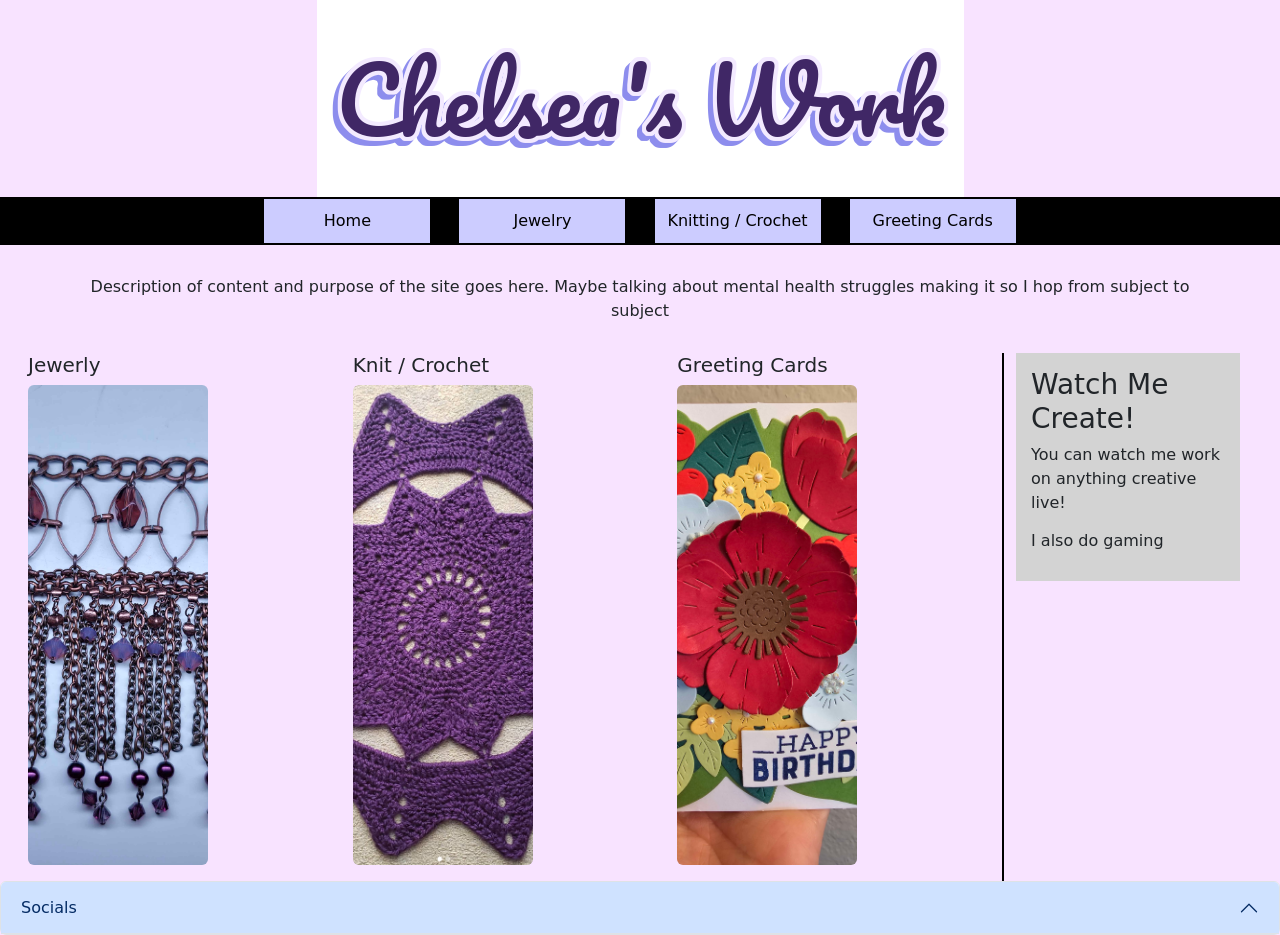
==== index.html @ 7417227a "Update index.html" ====
<!DOCTYPE html>
<html lang="en">
<head>
  <meta charset="utf-8">
  <title>Chelsea's Work</title>
  <link href="https://cdn.jsdelivr.net/npm/bootstrap@5.3.8/dist/css/bootstrap.min.css" 
        rel="stylesheet">
  <link rel="stylesheet" 
        href="style.css">
</head>
  
<body>
  <header>
    <div class="TitleImage">
    <img src="flamingtext_com-20961118.png" 
          alt="Website Header reading Chelsea's work">
    </div>
        <nav class="navbox">
          <ul>
            <li><a href="https://chelseaswork.github.io/ChelseasWork/">Home</a></li>
            <li><a href="Jewelry.html">Jewelry</a></li>
            <li><a href="KnittingCrocheting.html">Knitting / Crochet</a></li>
            <li><a href="#contact">Greeting Cards</a></li>
          </ul>
        </nav>
    
  </header>

  <main>
    <div class="WebDescr">
Description of content and purpose of the site goes here. Maybe talking about mental health struggles making it so I hop from subject to subject
    </div>
 


<div class="HOMEcontent"> <!-- Main Div holding both left and right containers -->

  <div class="HOMEImages row row-cols-1 row-cols-md-3 g-4">
      <!-- Card1 -->
        <div class="col">
          <div class="card">
            <div class="card-body">
              <h5 class="card-title">Jewerly</h5>
                <img src="20260624_184011.jpg"
                     class="img-fluid rounded mb-3" 
                     alt="Jewelry Image">
           </div>
          </div>
        </div>
    
      <!-- Card2 -->
        <div class="col">
          <div class="card">
            <div class="card-body">
              <h5 class="card-title">Knit / Crochet</h5>
                <img src="Screenshot 2026-11-03 203035.png" 
                     class="img-fluid rounded mb-3" 
                     alt="Knit / Crochet Image">
           </div>
          </div>
        </div>

    <!-- Card3 -->
        <div class="col">
          <div class="card">
            <div class="card-body">
              <h5 class="card-title">Greeting Cards</h5>
                <img src="20240513_145009.jpg" 
                     class="img-fluid rounded mb-3" 
                     alt="Greeting Card Image">
           </div>
          </div>
        </div>

    

  <!-- Right aside block  -->
  <aside class="TwitchinfoASIDE">
    <div class="TwitchinfoBOX">
      <h3>Watch Me Create!</h3>
      <p>You can watch me work on anything creative live! <br> <h6>I also do gaming</h6> </p>
    </div>
  </aside>
</div>
</div>
   </main>
  <footer>
    
    <div class="accordion" id="accordionSocials">
        <div class="accordion-item">
            <h2 class="accordion-header" id="headingOne">
                <button class="accordion-button" type="button" 
                  data-bs-toggle="collapse" 
                  data-bs-target="#collapseOne" 
                  aria-expanded="false" 
                  aria-controls="collapseOne">
                Socials
                </button>
    </h2>
          
        <div id="collapseOne" 
          class="accordion-collapse collapse" 
          aria-labelledby="headingOne" 
          data-bs-parent="#accordionSocials">
          
          <div class="accordion-body">
        <!-- insert social media things here -->

        <a href="https://www.instagram.com/particular_article" 
           class="instagramlink">
        <img 
          src="https://upload.wikimedia.org/wikipedia/commons/9/95/Instagram_logo_2022.svg?utm_source=commons.wikimedia.org&utm_campaign=index&utm_content=original" 
          alt="instagram link">
</a>
        
      
      </div>
    </div>
  </div>
</div>
  
  </footer>
  
<script src="https://cdn.jsdelivr.net/npm/bootstrap@5.3.8/dist/js/bootstrap.bundle.min.js"></script>
</body>
</html>
---- style.css ----
/*
contents: Home = 53
       Jewelry = 94
*/


body{
  background-color: #F8E3FF;
}

.TitleImage {
  text-align: center;
  margin-bottom: 0 !important;
  padding-bottom: 0 !important;

}
header nav ul {
  list-style: none !important;
  text-align: center !important;
  background-color: black !important;
  margin: 0 !important;
  padding: 0 !important;
}

header nav li {
  display: inline-block !important;
  width: 170px;
  margin: 0 10px;
}

header nav a {
  display: block !important;
  text-decoration: none !important;
  border: 2px solid black !important;
  color: black !important;
  padding: 10px 0px !important;
  background-color: #CCCCFF !important;
  text-align: center;

}

main {
width: 100%;
max-width: 1200px;
margin: 0 auto;
}


.WebDescr {
  text-align: center;
  padding: 30px 50px 30px 50px;


}

/*CSS for HOME page */
.HOMEcontent {
    display: flex !important;
    flex-direction: row !important;
    justify-content: flex-start;
    align-items: flex-start;
    gap: 40px;
    width: 100%;
}


.HOMEImages {
    display: flex !important;
    flex-direction: row !important;
    flex-wrap: nowrap;
    gap: 15px;
    flex: 1;
    min-width: 0;
}

.HOMEImages .col {
    flex: 1 1 0;
    min-width: 0;
    padding: 0;
}

.HOMEImages .card {
    border: none !important;
    box-shadow: none !important;
    background: transparent;
}

.HOMEImages .card-body {
    padding: 0;
}




.Knit-and-crochet-split{
       display: flex !important;
  flex-direction: row !important;
  gap: 15px; 
}


.HOMEImages img {
  display: block !important;
  width: 180px !important;
  height: 480px !important;
  object-fit: cover;
  background-color: darkgrey;

}


.TwitchinfoASIDE {
       border-left: 2px solid black !important;
    flex: 0 0 250px;
    display: block !important;
    width: 250px;
}


.TwitchinfoBOX{
  justify-content: center;
  padding: 15px;
  background-color: lightgray;
  }

/*CSS for Jewelry page */
.JEWELRYimages{
  display: flex !important;
  flex-direction: row !important;
  gap: 15px;  
}

.jewelry-form-style input[type="text"]{
  width: 250px;
  display: block;
  margin-bottom: 10px;

}

.jewelry-form-style input[type="checkbox"]{
       width: auto;
       display: inline-block !important;
       margin-right: 5px;

}
.jewelry-form-style input[type="checkbox"] + label{
       display: inline-block !important;
       margin-right: 15px;

}
/*CSS for Knit and crochet page */
.Knit-and-crochet-split{
  display: grid;
  grid-template-columns: 1fr 1fr; 
  gap: 60px; 
  padding: 20px;
  max-width: 1200px;
  margin: 0 auto;
}

.category h2 {
  text-align: center;
  margin-bottom: 20px;
}

.image-grid img {
  width: 100%;
  border-radius: 8px;
}


.HOMEImages .card {
    border: none !important;
    box-shadow: none !important;
}
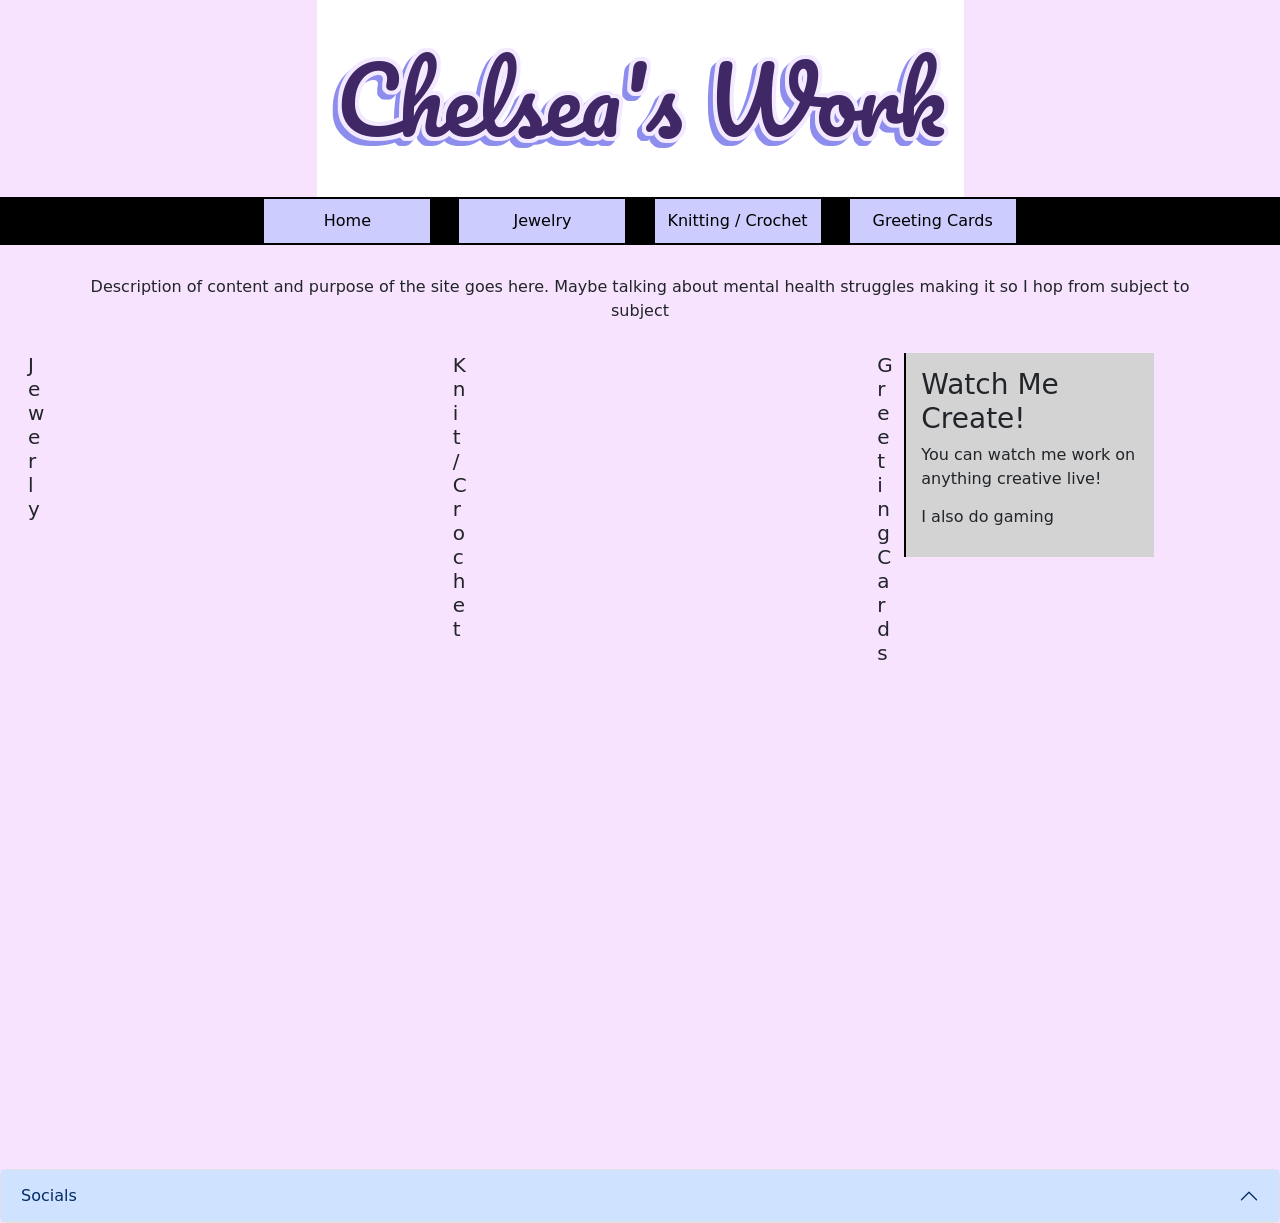
==== commit f75a24a8: "Update index.html" ====
--- a/index.html
+++ b/index.html
@@ -38,6 +38,8 @@
   <div class="HOMEImages row row-cols-1 row-cols-md-3 g-4">
       <!-- Card1 -->
         <div class="col">
+          <a href="Jewelry.html" 
+             class="text-decoration-none text-reset">
           <div class="card">
             <div class="card-body">
               <h5 class="card-title">Jewerly</h5>
@@ -50,6 +52,8 @@
     
       <!-- Card2 -->
         <div class="col">
+          <a href="KnittingCrocheting.html" 
+             class="text-decoration-none text-reset">
           <div class="card">
             <div class="card-body">
               <h5 class="card-title">Knit / Crochet</h5>
@@ -62,6 +66,8 @@
 
     <!-- Card3 -->
         <div class="col">
+          <a href="KnittingCrocheting.html" 
+             class="text-decoration-none text-reset">
           <div class="card">
             <div class="card-body">
               <h5 class="card-title">Greeting Cards</h5>
--- a/style.css
+++ b/style.css
@@ -101,7 +101,7 @@
 
 .HOMEImages img {
   display: block !important;
-  width: 180px !important;
+  width: 220px !important;
   height: 480px !important;
   object-fit: cover;
   background-color: darkgrey;
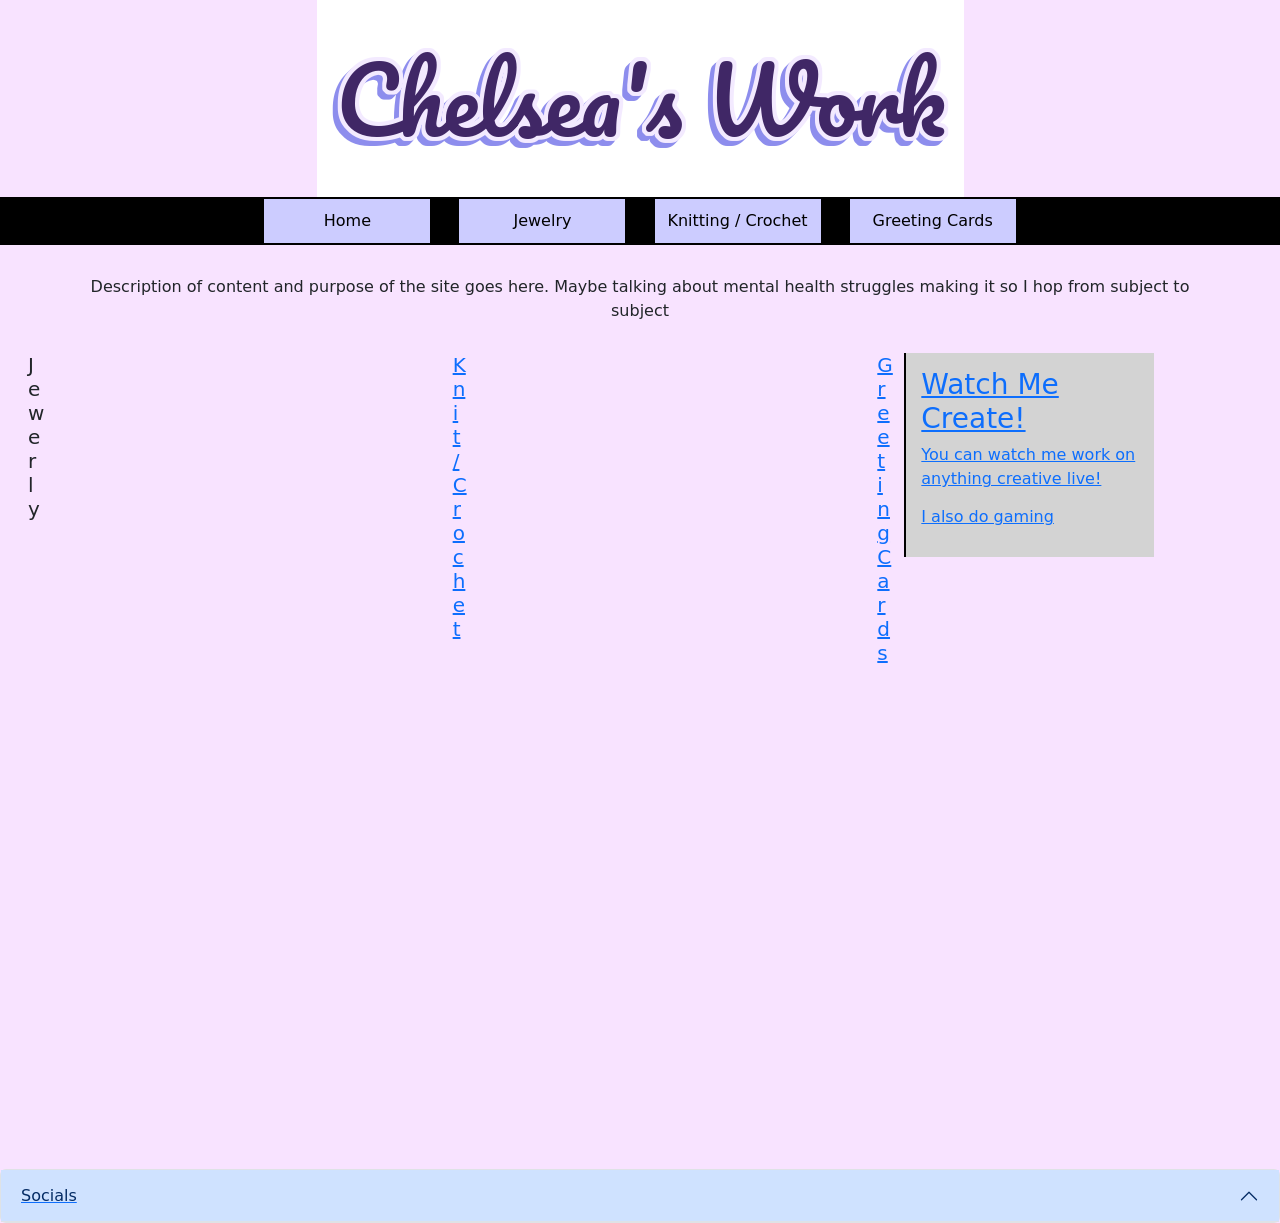
==== commit 25704497: "Update index.html" ====
--- a/index.html
+++ b/index.html
@@ -20,7 +20,7 @@
             <li><a href="https://chelseaswork.github.io/ChelseasWork/">Home</a></li>
             <li><a href="Jewelry.html">Jewelry</a></li>
             <li><a href="KnittingCrocheting.html">Knitting / Crochet</a></li>
-            <li><a href="#contact">Greeting Cards</a></li>
+            <li><a href="GreetingCards.html">Greeting Cards</a></li>
           </ul>
         </nav>
     
@@ -38,11 +38,10 @@
   <div class="HOMEImages row row-cols-1 row-cols-md-3 g-4">
       <!-- Card1 -->
         <div class="col">
-          <a href="Jewelry.html" 
-             class="text-decoration-none text-reset">
           <div class="card">
             <div class="card-body">
               <h5 class="card-title">Jewerly</h5>
+              <a href="Jewelry.html">
                 <img src="20260624_184011.jpg"
                      class="img-fluid rounded mb-3" 
                      alt="Jewelry Image">
@@ -52,11 +51,10 @@
     
       <!-- Card2 -->
         <div class="col">
-          <a href="KnittingCrocheting.html" 
-             class="text-decoration-none text-reset">
           <div class="card">
             <div class="card-body">
               <h5 class="card-title">Knit / Crochet</h5>
+               <a href="KnittingCrocheting.html">
                 <img src="Screenshot 2026-11-03 203035.png" 
                      class="img-fluid rounded mb-3" 
                      alt="Knit / Crochet Image">
@@ -66,11 +64,10 @@
 
     <!-- Card3 -->
         <div class="col">
-          <a href="KnittingCrocheting.html" 
-             class="text-decoration-none text-reset">
           <div class="card">
             <div class="card-body">
               <h5 class="card-title">Greeting Cards</h5>
+                <a href="GreetingCards.html">
                 <img src="20240513_145009.jpg" 
                      class="img-fluid rounded mb-3" 
                      alt="Greeting Card Image">
--- a/style.css
+++ b/style.css
@@ -101,7 +101,7 @@
 
 .HOMEImages img {
   display: block !important;
-  width: 220px !important;
+  width: 200px !important;
   height: 480px !important;
   object-fit: cover;
   background-color: darkgrey;
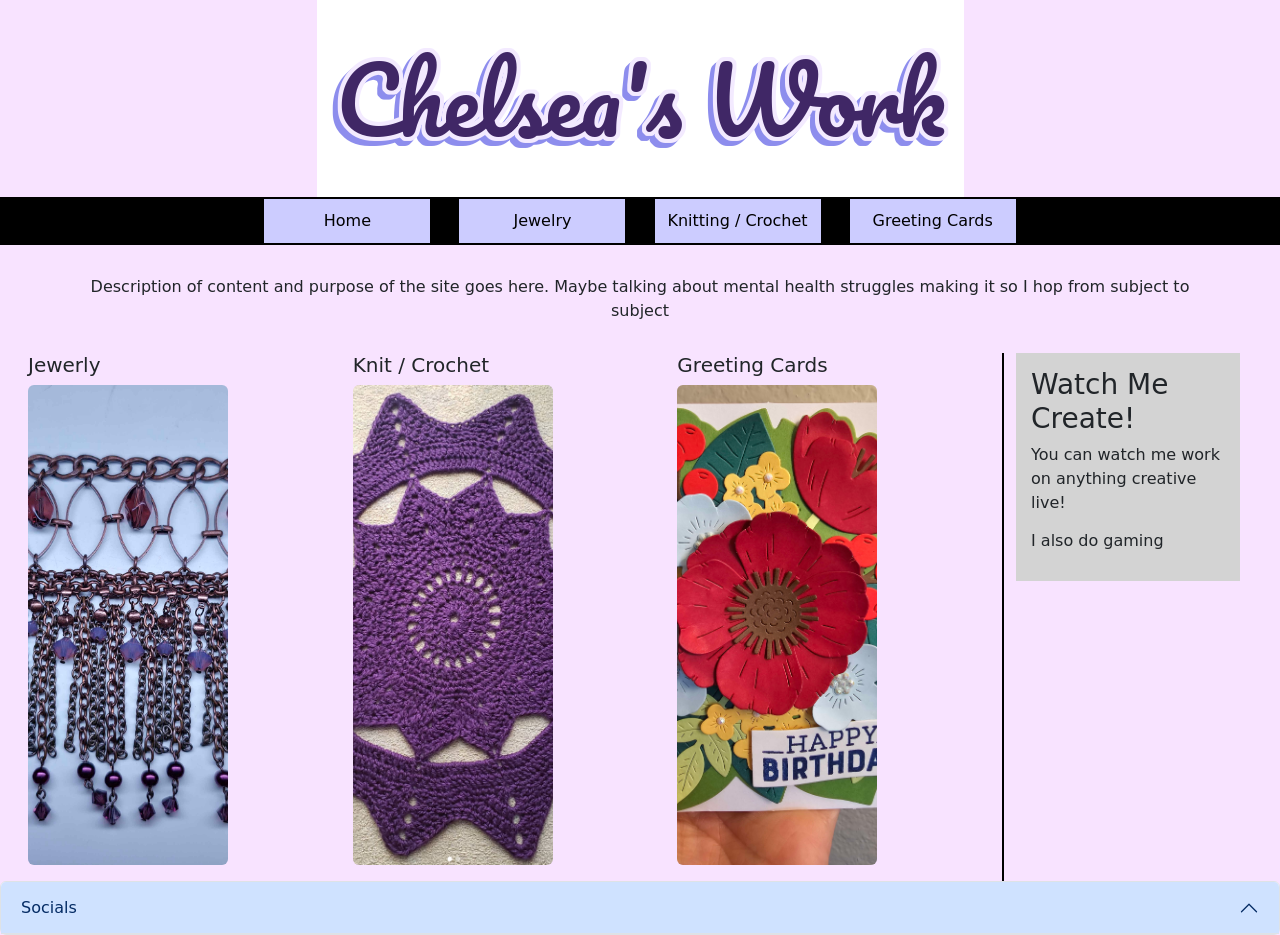
==== commit e4316447: "Update index.html" ====
--- a/index.html
+++ b/index.html
@@ -45,6 +45,7 @@
                 <img src="20260624_184011.jpg"
                      class="img-fluid rounded mb-3" 
                      alt="Jewelry Image">
+              </a>
            </div>
           </div>
         </div>
@@ -58,6 +59,7 @@
                 <img src="Screenshot 2026-11-03 203035.png" 
                      class="img-fluid rounded mb-3" 
                      alt="Knit / Crochet Image">
+               </a>
            </div>
           </div>
         </div>
@@ -71,6 +73,7 @@
                 <img src="20240513_145009.jpg" 
                      class="img-fluid rounded mb-3" 
                      alt="Greeting Card Image">
+                </a>
            </div>
           </div>
         </div>
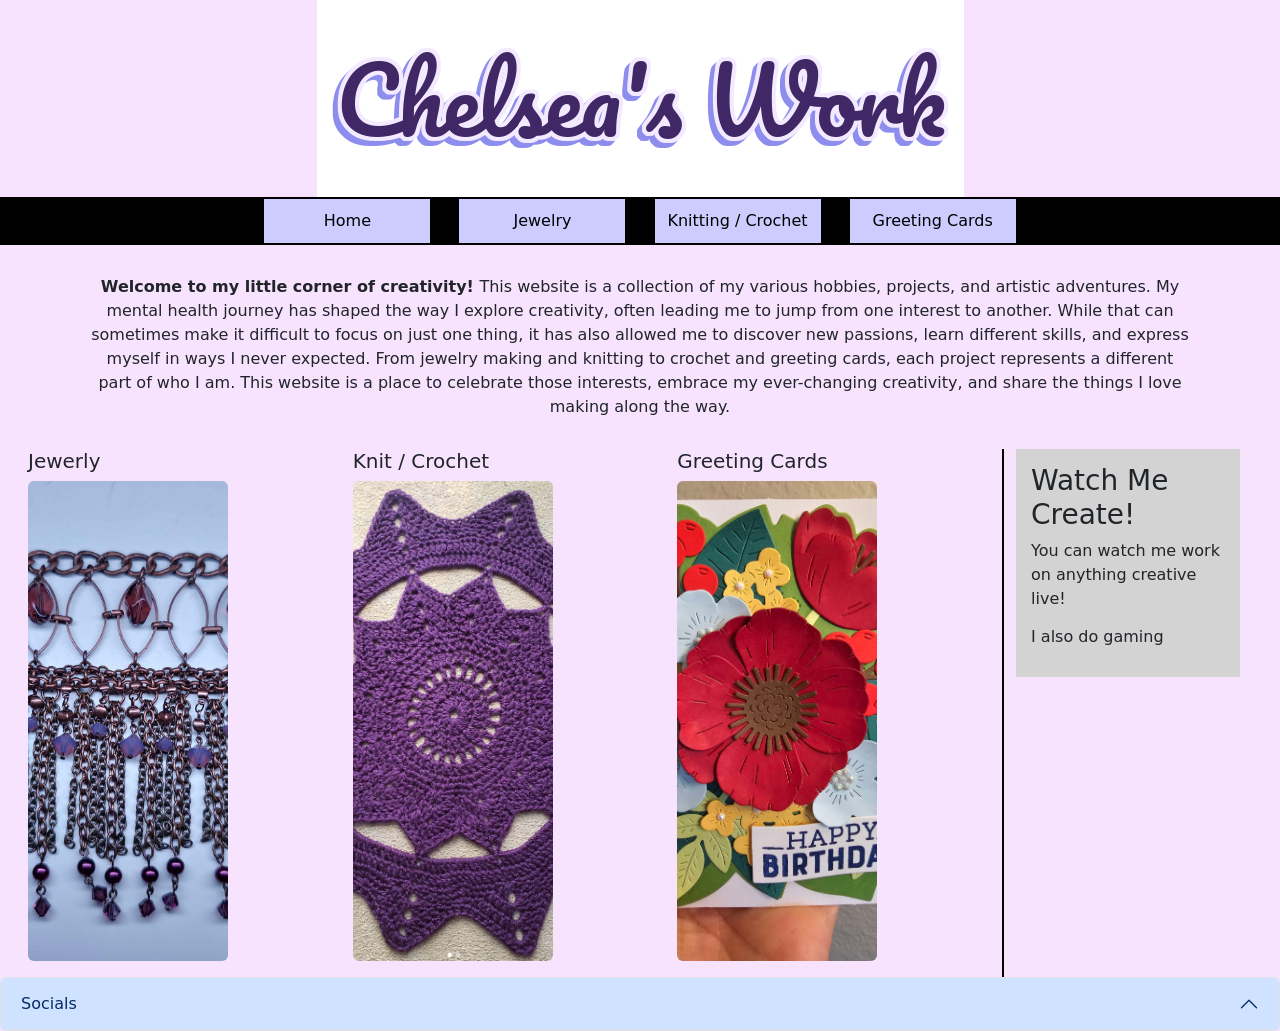
==== commit 76b79c96: "Update index.html" ====
--- a/index.html
+++ b/index.html
@@ -28,7 +28,8 @@
 
   <main>
     <div class="WebDescr">
-Description of content and purpose of the site goes here. Maybe talking about mental health struggles making it so I hop from subject to subject
+<b>Welcome to my little corner of creativity! </b>
+      This website is a collection of my various hobbies, projects, and artistic adventures. My mental health journey has shaped the way I explore creativity, often leading me to jump from one interest to another. While that can sometimes make it difficult to focus on just one thing, it has also allowed me to discover new passions, learn different skills, and express myself in ways I never expected. From jewelry making and knitting to crochet and greeting cards, each project represents a different part of who I am. This website is a place to celebrate those interests, embrace my ever-changing creativity, and share the things I love making along the way.
     </div>
  
 
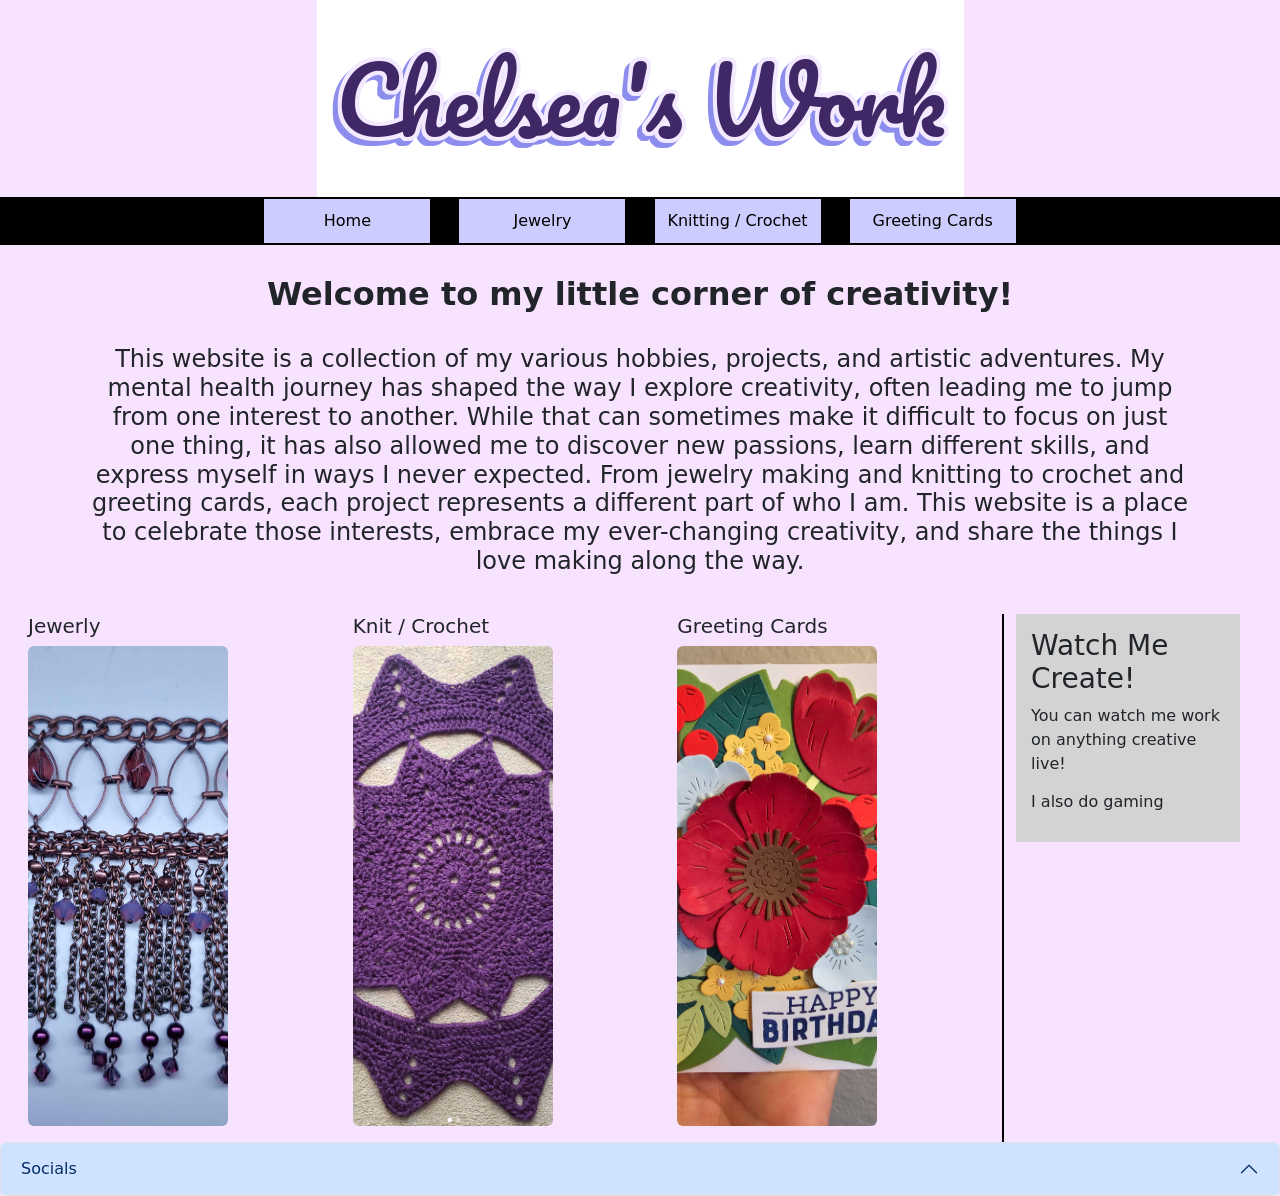
==== commit 2fdfc634: "Update index.html" ====
--- a/index.html
+++ b/index.html
@@ -28,9 +28,9 @@
 
   <main>
     <div class="WebDescr">
-<b>Welcome to my little corner of creativity! </b>
-      This website is a collection of my various hobbies, projects, and artistic adventures. My mental health journey has shaped the way I explore creativity, often leading me to jump from one interest to another. While that can sometimes make it difficult to focus on just one thing, it has also allowed me to discover new passions, learn different skills, and express myself in ways I never expected. From jewelry making and knitting to crochet and greeting cards, each project represents a different part of who I am. This website is a place to celebrate those interests, embrace my ever-changing creativity, and share the things I love making along the way.
-    </div>
+<h2><b>Welcome to my little corner of creativity! </b></h2> <br>
+     <h4> This website is a collection of my various hobbies, projects, and artistic adventures. My mental health journey has shaped the way I explore creativity, often leading me to jump from one interest to another. While that can sometimes make it difficult to focus on just one thing, it has also allowed me to discover new passions, learn different skills, and express myself in ways I never expected. From jewelry making and knitting to crochet and greeting cards, each project represents a different part of who I am. This website is a place to celebrate those interests, embrace my ever-changing creativity, and share the things I love making along the way.
+    </h4></div>
  
 
 
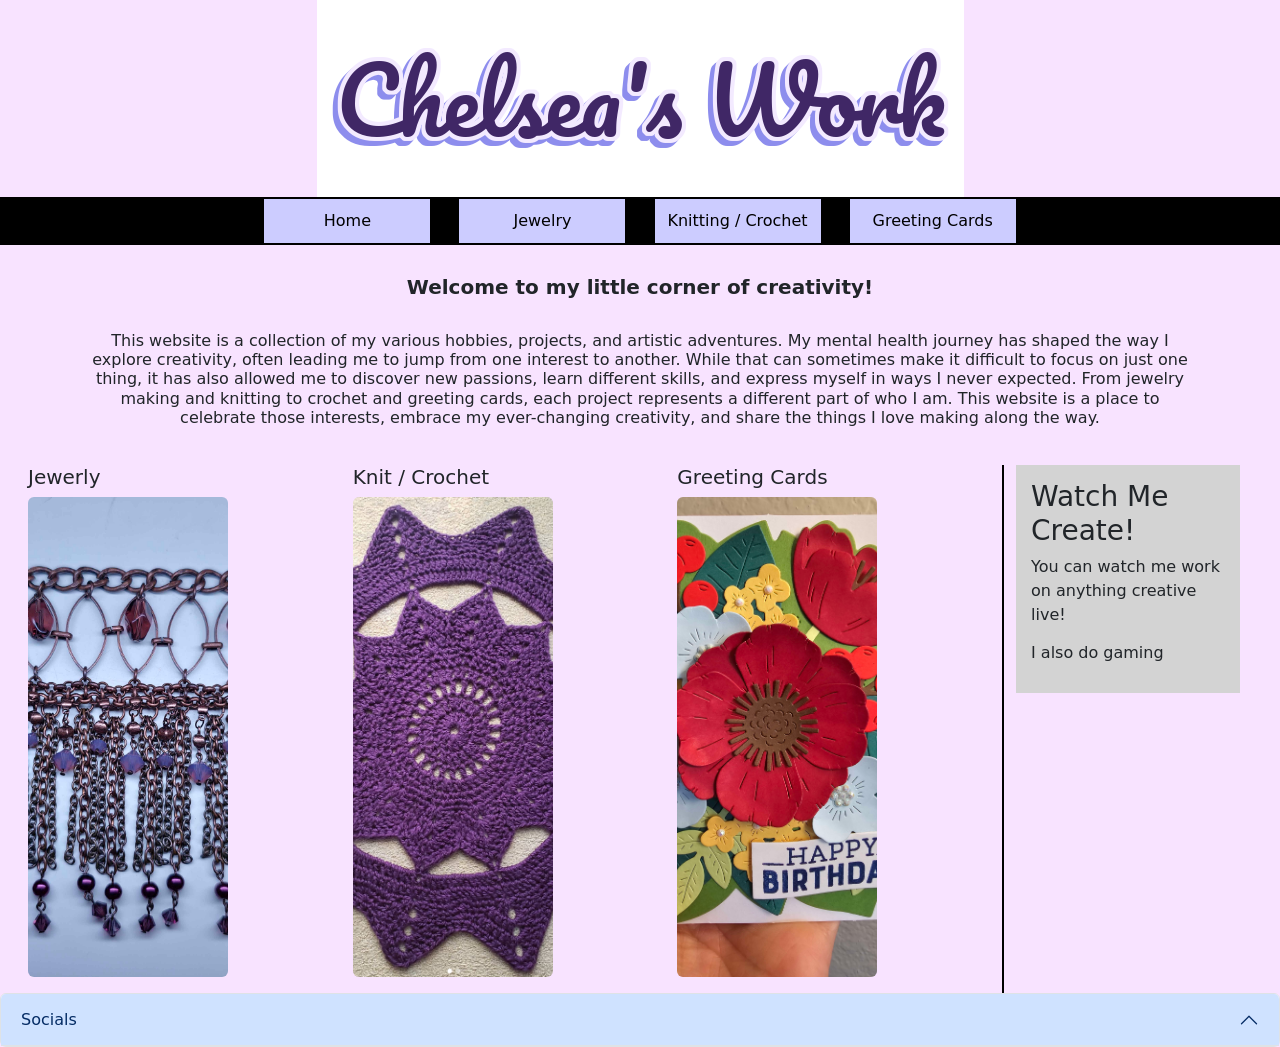
==== commit 83fed70f: "Update index.html" ====
--- a/index.html
+++ b/index.html
@@ -28,9 +28,9 @@
 
   <main>
     <div class="WebDescr">
-<h2><b>Welcome to my little corner of creativity! </b></h2> <br>
-     <h4> This website is a collection of my various hobbies, projects, and artistic adventures. My mental health journey has shaped the way I explore creativity, often leading me to jump from one interest to another. While that can sometimes make it difficult to focus on just one thing, it has also allowed me to discover new passions, learn different skills, and express myself in ways I never expected. From jewelry making and knitting to crochet and greeting cards, each project represents a different part of who I am. This website is a place to celebrate those interests, embrace my ever-changing creativity, and share the things I love making along the way.
-    </h4></div>
+<h5><b>Welcome to my little corner of creativity! </b></h5> <br>
+     <h6> This website is a collection of my various hobbies, projects, and artistic adventures. My mental health journey has shaped the way I explore creativity, often leading me to jump from one interest to another. While that can sometimes make it difficult to focus on just one thing, it has also allowed me to discover new passions, learn different skills, and express myself in ways I never expected. From jewelry making and knitting to crochet and greeting cards, each project represents a different part of who I am. This website is a place to celebrate those interests, embrace my ever-changing creativity, and share the things I love making along the way.
+    </h6></div>
  
 
 
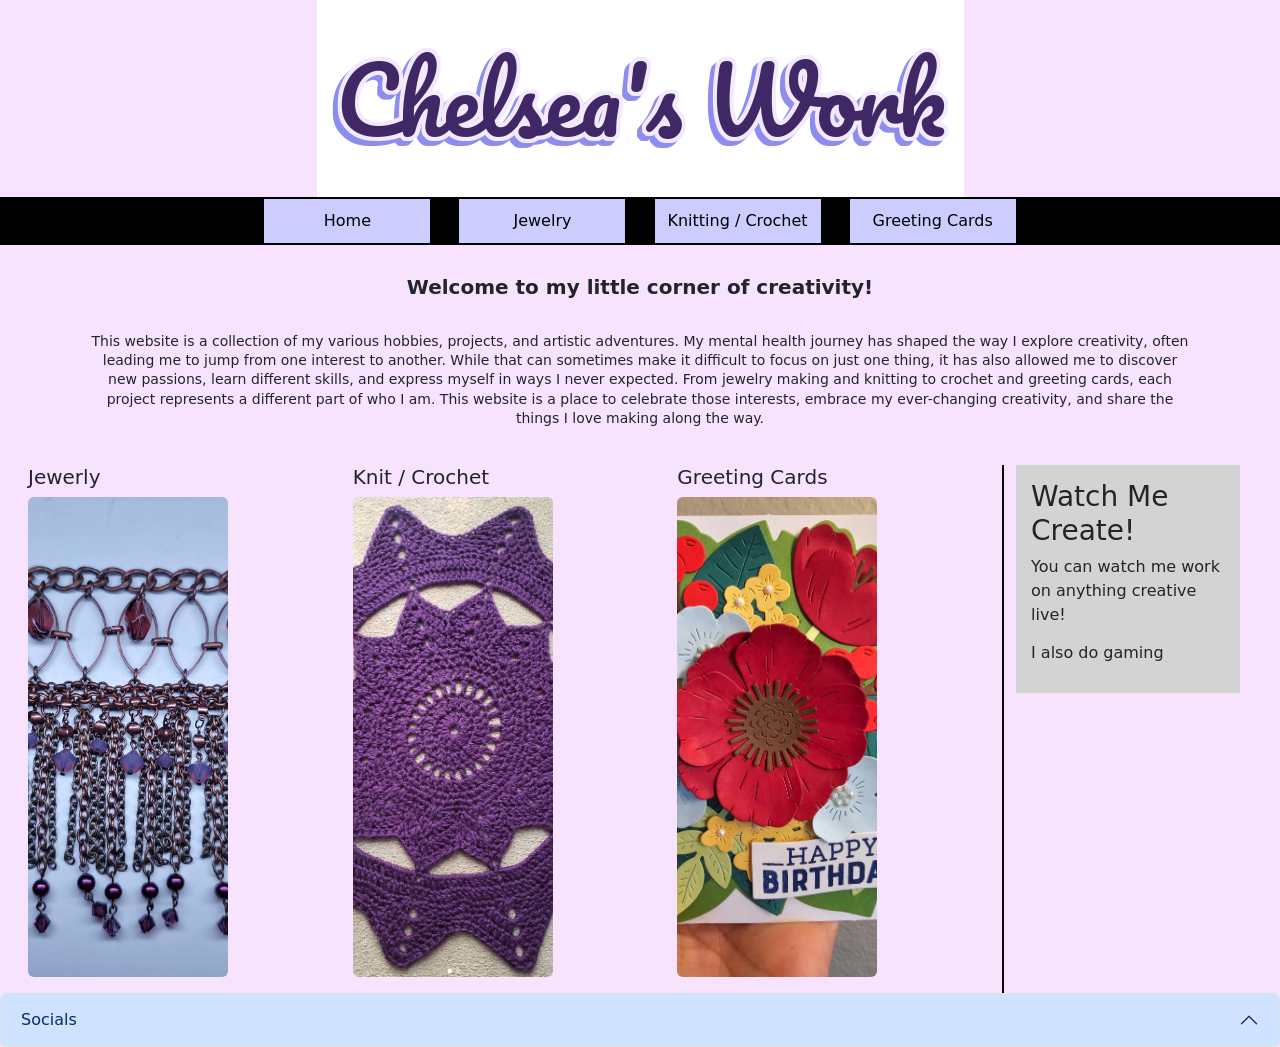
==== commit 9f675a00: "Update index.html" ====
--- a/index.html
+++ b/index.html
@@ -29,8 +29,8 @@
   <main>
     <div class="WebDescr">
 <h5><b>Welcome to my little corner of creativity! </b></h5> <br>
-     <h6> This website is a collection of my various hobbies, projects, and artistic adventures. My mental health journey has shaped the way I explore creativity, often leading me to jump from one interest to another. While that can sometimes make it difficult to focus on just one thing, it has also allowed me to discover new passions, learn different skills, and express myself in ways I never expected. From jewelry making and knitting to crochet and greeting cards, each project represents a different part of who I am. This website is a place to celebrate those interests, embrace my ever-changing creativity, and share the things I love making along the way.
-    </h6></div>
+     <h6><small> This website is a collection of my various hobbies, projects, and artistic adventures. My mental health journey has shaped the way I explore creativity, often leading me to jump from one interest to another. While that can sometimes make it difficult to focus on just one thing, it has also allowed me to discover new passions, learn different skills, and express myself in ways I never expected. From jewelry making and knitting to crochet and greeting cards, each project represents a different part of who I am. This website is a place to celebrate those interests, embrace my ever-changing creativity, and share the things I love making along the way.
+    </small></h6></div>
  
 
 
